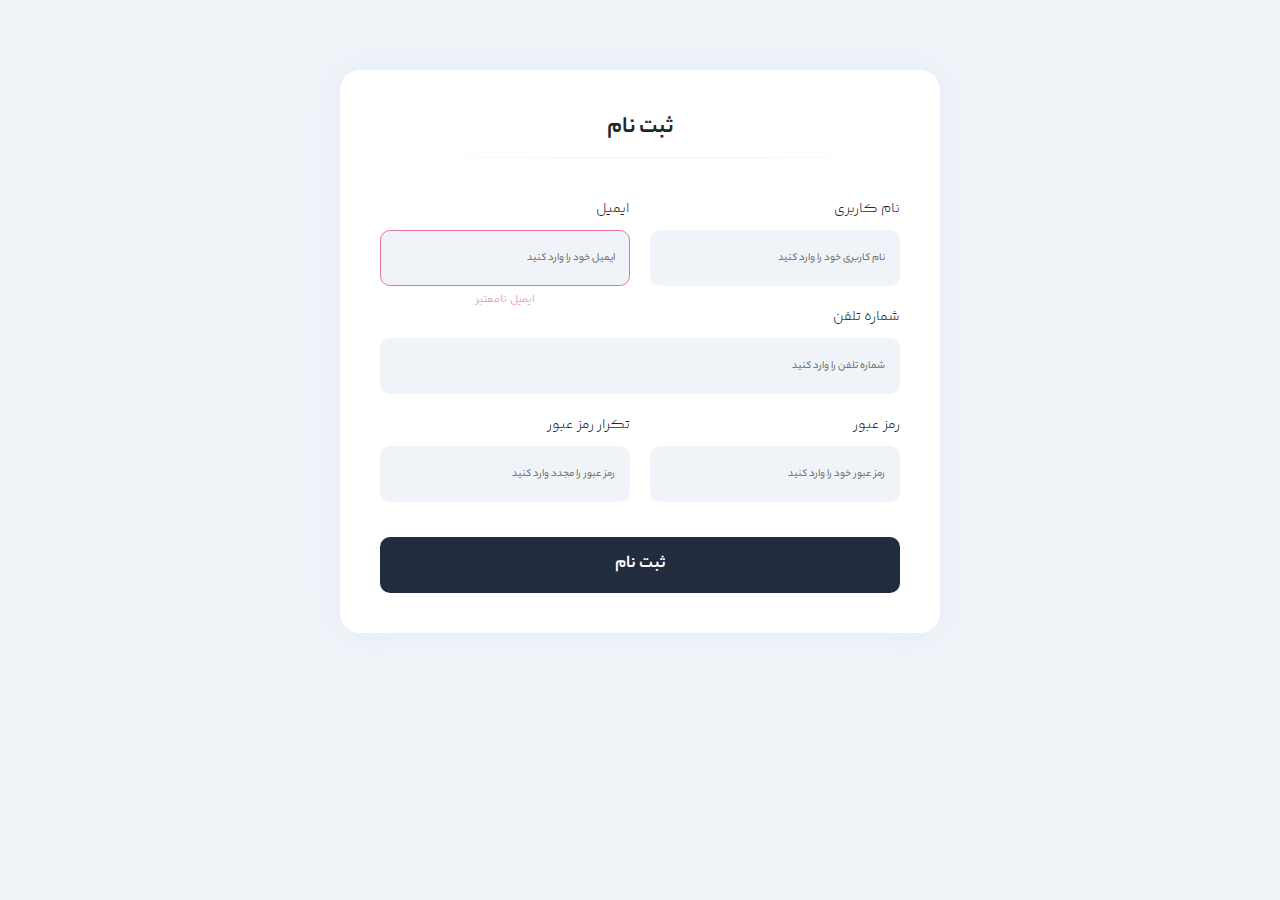
==== register.html @ 0e976841 "complate design register and ticket page" ====
<!DOCTYPE html>
<html lang="en">

<head>
    <meta charset="UTF-8">
    <meta http-equiv="X-UA-Compatible" content="IE=edge">
    <meta name="viewport" content="width=device-width, initial-scale=1.0">
    <title>silicon Nab</title>
    <link rel="stylesheet" href="assets/css/app.css">
</head>

<body>


    <!-- login -->
    <div class="os-login upl os-item">
        <!-- top login -->
        <h2 class="os-bold">ثبت نام</h2>
        <!-- top login -->

        <!-- border -->
        <div class="os-border"></div>
        <!-- border -->

        <!-- form -->
        <form action="" method="post">
            <!-- group -->
            <div class="group">
                <!-- input os -->
                <div class="os-input">
                    <label for="name" class="os-light">نام کاربری</label>
                    <input type="text" id="name" class="os-bg" placeholder="نام کاربری خود را وارد کنید" autofocus>
                </div>
                <!-- input os -->

                <!-- input os -->
                <div class="os-input">
                    <label for="email" class="os-light">ایمیل</label>
                    <input type="email" id="email" class="os-bg error" placeholder="ایمیل خود را وارد کنید">
                    <p class="error_text os-light"> ایمیل نامعتبر </p>
                </div>
                <!-- input os -->
            </div>
            <!-- group -->

            <!-- input os -->
            <div class="os-input">
                <label for="phone" class="os-light">شماره تلفن</label>
                <input type="text" id="phone" class="os-bg" placeholder="شماره تلفن را وارد کنید">
            </div>
            <!-- input os -->

            <!-- group -->
            <div class="group">
                <!-- input os -->
                <div class="os-input">
                    <label for="password" class="os-light">رمز عبور</label>
                    <input type="password" id="password" class="os-bg" placeholder="رمز عبور خود را وارد کنید">
                </div>
                <!-- input os -->

                <!-- input os -->
                <div class="os-input">
                    <label for="password2" class="os-light">تکرار رمز عبور</label>
                    <input type="password" id="password2" class="os-bg" placeholder="رمز عبور را مجدد وارد کنید">
                </div>
                <!-- input os -->
            </div>
            <!-- group -->

            <!-- button -->
            <button class="btn_log os-bold">ثبت نام</button>
            <!-- button -->
        </form>
        <!-- form -->
    </div>
    <!-- login -->

</body>

</html>
---- assets/css/app.css ----
* {
    padding: 0;
    margin: 0;
    box-sizing: border-box;
    -webkit-box-sizing: border-box;
    -moz-box-sizing: border-box;
    list-style: none;
    outline: none;
    border: none;
    text-decoration: none;
    -moz-font-feature-settings: "ss02";
    -webkit-font-feature-settings: "ss02";
    font-feature-settings: "ss02";
    font-family: IRANS-medium, roboto, tahoma;
}

:root {
    --bg: #f0f4f9;
    --item: #ffffff;
    --color: #252629;
    --muted: #0a0c0f;
    --des: #636d7f;
    --secendary: #222c3f;
    --orginal: #00ddff;
    --pink: #f82672;
    --green: #1ebb46;
    --yellow: #d4c322;
}

html {
    scroll-behavior: smooth;
}

@font-face {
    font-family: IRANS-medium;
    font-style: normal;
    font-weight: bold;
    src: url('../font/medium.woff') format('woff')
}

@font-face {
    font-family: IRANS-bold;
    font-style: normal;
    font-weight: bold;
    src: url('../font/bold.woff') format('woff')
}

@font-face {
    font-family: IRANS-light;
    font-style: normal;
    font-weight: bold;
    src: url('../font/light.woff') format('woff');
}


body {
    direction: rtl;
    font-family: IRANS-medium, roboto, tahoma;
    background: var(--bg);
    color: var(--color);
}

input::placeholder {
    font-size: 11px;
}

input,
textarea,
select,
option,
button {
    font-family: IRANS-medium, roboto, tahoma;
    color: var(--color);
}

a {
    color: var(--color);
}

img {
    object-fit: cover;
    vertical-align: middle;
}

.os-container {
    margin: 0 auto;
    padding-left: 1.5rem;
    padding-right: 1.5rem;
}

.os-bold {
    font-family: IRANS-bold, roboto, tahoma;
}

.os-light {
    font-family: IRANS-light, roboto, tahoma;
}

.os-bg {
    background: var(--bg);
}

.os-item {
    background: var(--item);
}

/* style index */
.os-login {
    width: 420px;
    margin: 200px auto;
    padding: 40px;
    border-radius: 20px;
    box-shadow: 0 0 30px #d4deec70;
}

.os-login.upl {
    width: 600px;
    margin: 70px auto;
}

.os-login h2 {
    text-align: center;
    margin-bottom: 10px;
}

.os-login .os-border {
    height: 1px;
    background: linear-gradient(90deg, transparent, var(--bg) 40%, var(--bg) 50%, var(--bg) 70%, transparent 100%);
}

.os-login form {
    margin-top: 40px;
}

.os-input {
    position: relative;
    margin-bottom: 20px;
}

.os-input label {
    display: block;
    margin-bottom: 10px;
    font-size: 14px;
}

.os-input textarea ,
.os-input select ,
.os-input input {
    width: 100%;
    font-size: 17px;
    padding: 14px;
    border-radius: 10px;
    border: 1px solid transparent;
    caret-color: var(--orginal);
    resize: none;
}

.os-input input.error {
    border-color: #eb759f;
}

.os-input .error_text {
    color: #eb759f;
    position: absolute;
    right: 50%;
    transform: translate(50%, 0);
    bottom: -22px;
    font-size: 11px;
}

.os-login form button.btn_log {
    font-size: 18px;
    padding: 14px;
    width: 100%;
    color: #fff;
    background: var(--secendary);
    border-radius: 10px;
    margin-top: 15px;
    cursor: pointer;
}

.group {
    display: flex;
    justify-content: space-between;
    gap: 20px;
}

.group > div {
    flex: 1;
}
/* style index */

/* style tickets */
table {
    width: 100%;
    border-radius: 20px;
    margin: 200px auto;
    padding: 20px;
    overflow: auto;
}

td,
th {
    padding: 15px;
    display: flex;
    align-items: center;
    justify-content: center;
    flex: 1;
}

thead th {
    font-family: IRANS-bold, roboto, tahoma;
}

tbody td {
    font-family: IRANS-light, roboto, tahoma;
}

tr {
    display: flex;
}

tbody tr:nth-child(2n+1) {
    background: var(--bg);
    border-radius: 5px;
}

.os-true {
    color: var(--green);
}

.os-false {
    color: var(--pink);
}

form button.btn_tbl {
    padding: 6px 16px;
    border-radius: 5px;
    background: var(--secendary);
    color: #ffffff;
    cursor: pointer;
}

/* style tickets */

@media (min-width: 1024px) {
    .os-container {
        max-width: 1024px;
    }
}

@media (min-width: 1280px) {
    .os-container {
        max-width: 1280px;
    }
}

@media (min-width: 1536px) {
    .os-container {
        max-width: 1536px;
    }
}

@media (min-width: 1360px) {
    .os-container {
        max-width: 1300px;
    }
}
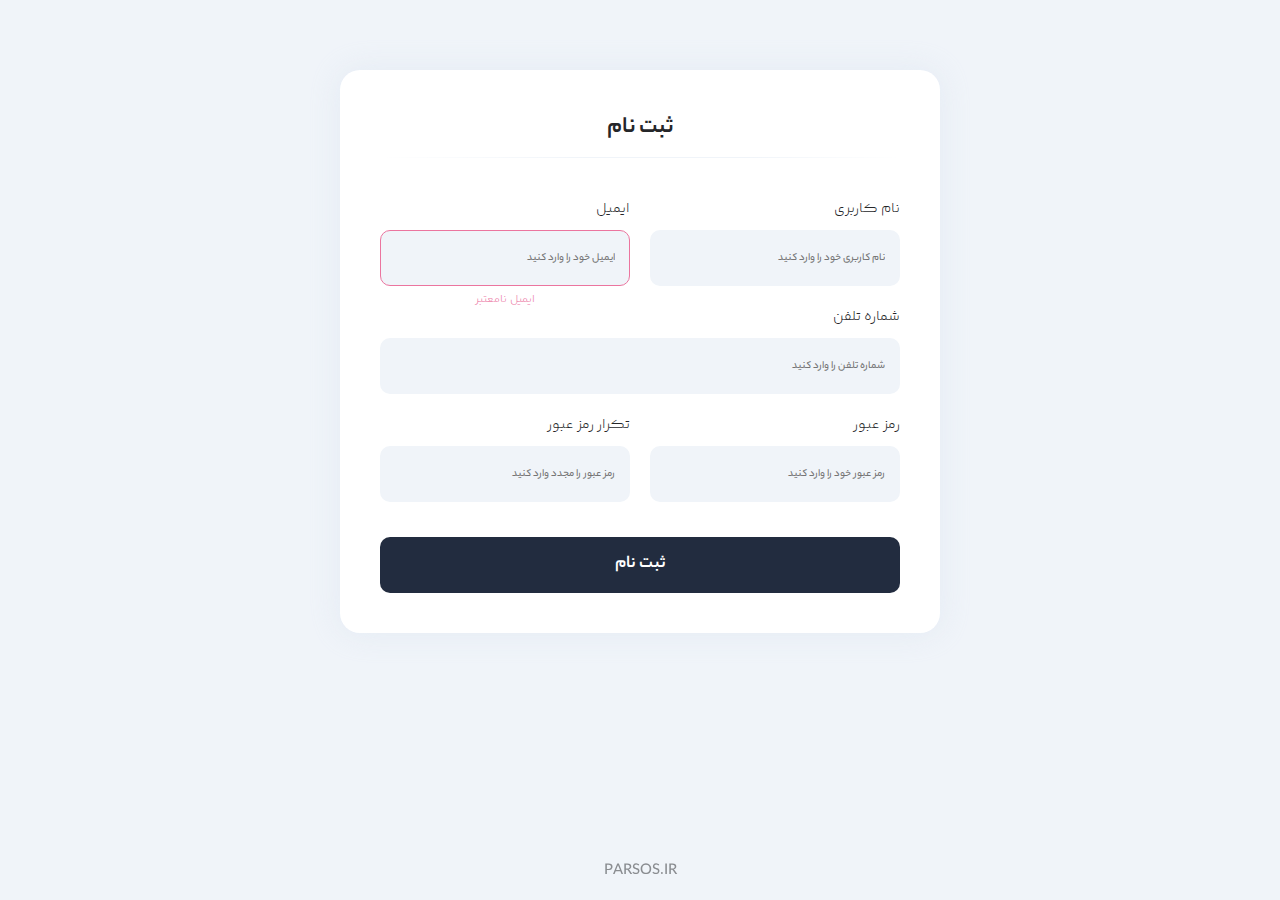
==== commit 85d52b27: "complate all pages design" ====
--- a/register.html
+++ b/register.html
@@ -10,7 +10,6 @@
 </head>
 
 <body>
-
 
     <!-- login -->
     <div class="os-login upl os-item">
--- a/assets/css/app.css
+++ b/assets/css/app.css
@@ -105,6 +105,16 @@
 }
 
 /* style index */
+body::before {
+    content: 'PARSOS.IR';
+    position: fixed;
+    bottom: 15px;
+    right: 50%;
+    transform: translate(50%,0);
+    opacity: .5;
+    z-index: -1;
+}
+
 .os-login {
     width: 420px;
     margin: 200px auto;
@@ -191,10 +201,40 @@
 /* style index */
 
 /* style tickets */
+.content {
+    margin: 200px auto;
+}
+
+.top_tbl a,
+.top_tbl {
+    display: flex;
+    align-items: center;
+    justify-content: space-between;
+    margin-bottom: 10px;
+}
+
+.top_tbl a {
+    padding: 10px;
+    width: 9rem;
+    border-radius: 10px;
+    transition: all .4s;
+}
+
+.top_tbl a:hover {
+    background: var(--secendary);
+    color: #ffffff;
+}
+
+.top_tbl + .os-border {
+    height: 2px;
+    display: block;
+    background: linear-gradient(90deg, transparent, var(--item) 40%, var(--item) 50%, var(--item) 70%, transparent 100%);
+    margin-bottom: 10px;
+}
+
 table {
     width: 100%;
     border-radius: 20px;
-    margin: 200px auto;
     padding: 20px;
     overflow: auto;
 }
